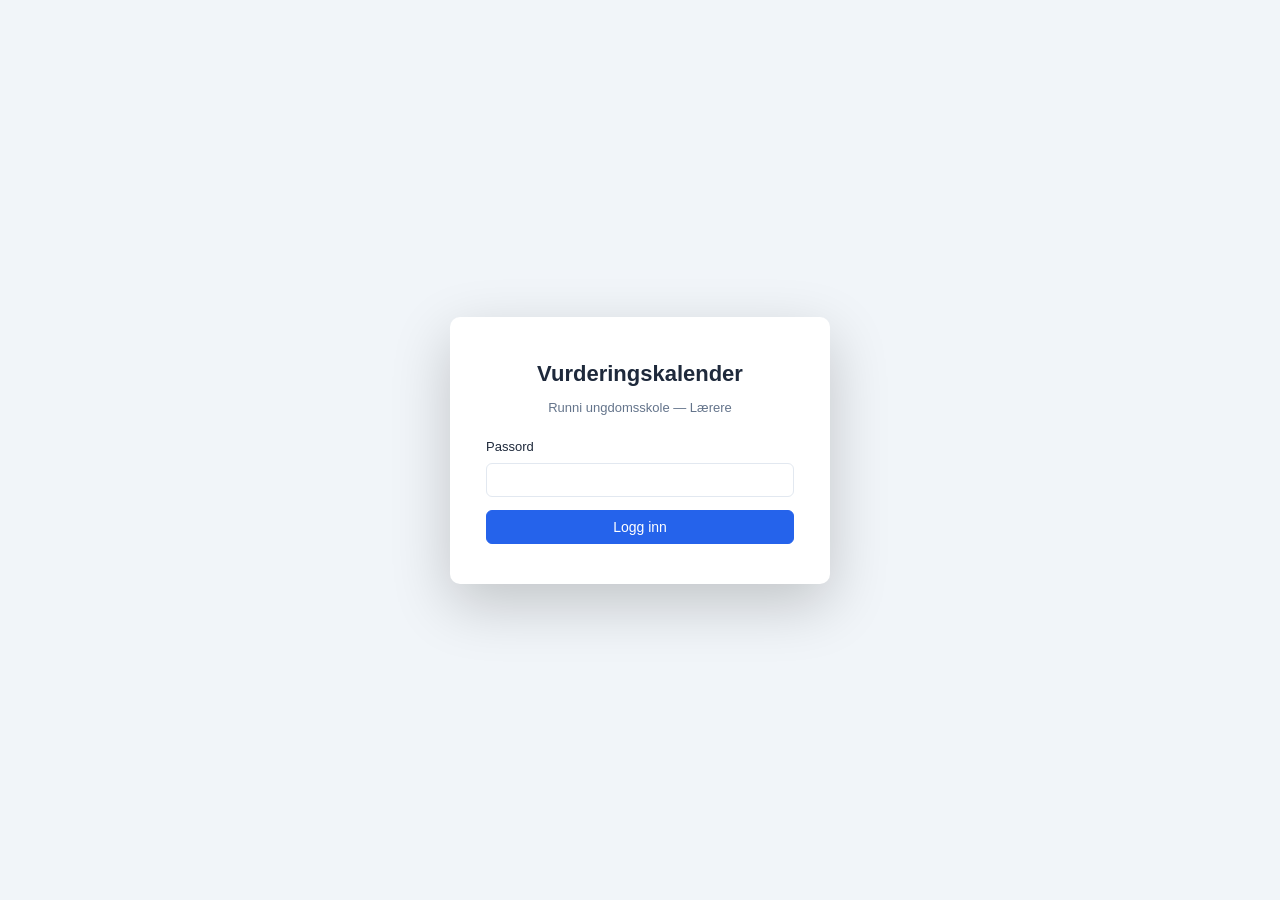
==== teacher.html @ e0d39b7b "Reworked v2" ====
<!DOCTYPE html>
<html lang="no">
<head>
  <meta charset="UTF-8">
  <meta name="viewport" content="width=device-width, initial-scale=1.0">
  <title>Vurderingskalender — Lærere</title>
  <link rel="stylesheet" href="teacher.css">
</head>
<body>

  <!-- Loading overlay -->
  <div id="overlay" class="overlay" role="status" aria-live="polite">
    <div class="overlay-inner">
      <div class="spinner"></div>
      <p class="overlay-text">Laster...</p>
    </div>
  </div>

  <!-- Modal backdrop -->
  <div id="modalOverlay" class="modal-overlay" aria-hidden="true"></div>

  <!-- Add / Edit modal -->
  <div id="modal" class="modal" role="dialog" aria-modal="true" aria-labelledby="modalTitle">
    <div class="modal-header">
      <h2 id="modalTitle" class="modal-title">Legg til vurdering</h2>
      <button id="modalClose" class="icon-btn" aria-label="Lukk">&times;</button>
    </div>

    <form id="modalForm" class="modal-body" novalidate>
      <div class="field">
        <label for="modalDate" class="field-label">Dato <span class="required">*</span></label>
        <input type="date" id="modalDate" class="input" required>
      </div>

      <div class="field">
        <span class="field-label">Klasse(r) <span class="required">*</span></span>
        <div id="classToggles" class="class-grid"></div>
      </div>

      <div class="field">
        <label for="modalSubject" class="field-label">Fag <span class="required">*</span></label>
        <input type="text" id="modalSubject" class="input" placeholder="f.eks. Matematikk" required>
      </div>

      <div class="field">
        <label for="modalDescription" class="field-label">Beskrivelse</label>
        <textarea id="modalDescription" class="input input-textarea" placeholder="f.eks. Kapittelprøve kap. 4-6" rows="3"></textarea>
      </div>

      <div class="field">
        <label for="modalTeacher" class="field-label">Lærer</label>
        <input type="text" id="modalTeacher" class="input" placeholder="Ditt navn">
      </div>

      <!-- Conflict panel -->
      <div id="conflictPanel" class="conflict-panel" hidden>
        <p class="conflict-heading">Vurderinger i nærheten (±3 dager)</p>
        <div id="conflictList" class="conflict-list"></div>
      </div>

      <p id="modalError" class="form-error" aria-live="polite"></p>

      <div class="modal-actions">
        <button type="button" id="modalCancel" class="btn btn-ghost">Avbryt</button>
        <button type="submit" id="saveBtn" class="btn btn-primary">Lagre</button>
      </div>
    </form>
  </div>

  <!-- ── Login view ── -->
  <div id="loginView" class="login-page">
    <div class="login-card">
      <h1 class="login-title">Vurderingskalender</h1>
      <p class="login-subtitle">Runni ungdomsskole — Lærere</p>
      <form id="loginForm" novalidate>
        <div class="field">
          <label for="passwordInput" class="field-label">Passord</label>
          <input type="password" id="passwordInput" class="input" autocomplete="current-password" required>
        </div>
        <p id="loginError" class="form-error" aria-live="polite"></p>
        <button type="submit" id="loginBtn" class="btn btn-primary btn-full">Logg inn</button>
      </form>
    </div>
  </div>

  <!-- ── Dashboard ── -->
  <div id="dashboard" class="page" hidden>
    <header class="site-header">
      <div class="header-left">
        <h1 class="site-title">Vurderingskalender</h1>
        <p class="site-subtitle">Lærere — Runni ungdomsskole</p>
      </div>
      <div class="header-right">
        <button id="refreshBtn" class="btn btn-ghost" title="Hent ferske data fra server">&#8635; Oppdater</button>
        <button id="logoutBtn" class="btn btn-ghost">Logg ut</button>
      </div>
    </header>

    <main class="main">
      <div class="toolbar">
        <button id="addBtn" class="btn btn-primary">+ Legg til vurdering</button>
        <label class="toggle-label">
          <input type="checkbox" id="showPastToggle">
          Vis tidligere vurderinger
        </label>
      </div>

      <div class="table-wrap">
        <table id="dataTable" class="data-table">
          <thead>
            <tr>
              <th>Dato</th>
              <th>Klasse(r)</th>
              <th>Fag</th>
              <th>Beskrivelse</th>
              <th>Lærer</th>
              <th class="action-th"></th>
            </tr>
          </thead>
          <tbody></tbody>
        </table>
      </div>
    </main>

    <footer class="site-footer">
      <p id="lastUpdated" class="last-updated"></p>
    </footer>
  </div>

  <script src="teacher.js"></script>
</body>
</html>
---- teacher.css ----
/* ── Design tokens ─────────────────────────────────────────── */
:root {
  --bg:           #f1f5f9;
  --surface:      #ffffff;
  --primary:      #2563eb;
  --primary-light:#dbeafe;
  --primary-dark: #1d4ed8;
  --text:         #1e293b;
  --text-muted:   #64748b;
  --border:       #e2e8f0;
  --danger:       #dc2626;
  --danger-light: #fee2e2;
  --radius-card:  10px;
  --radius-btn:   6px;
  --shadow-card:  0 1px 3px rgba(0,0,0,.07), 0 1px 2px rgba(0,0,0,.05);
  --shadow-modal: 0 20px 60px rgba(0,0,0,.2);
  --font:         -apple-system, BlinkMacSystemFont, 'Segoe UI', Roboto, sans-serif;
  --transition:   0.22s ease;
}

/* ── Reset / base ──────────────────────────────────────────── */
*, *::before, *::after { box-sizing: border-box; margin: 0; padding: 0; }

body {
  font-family: var(--font);
  font-size: 15px; line-height: 1.5;
  color: var(--text); background: var(--bg);
  min-height: 100vh;
}

/* ── Loading overlay ───────────────────────────────────────── */
.overlay {
  position: fixed; inset: 0; z-index: 300;
  background: rgba(15,23,42,.65);
  display: flex; align-items: center; justify-content: center;
  opacity: 0; pointer-events: none;
  transition: opacity var(--transition);
}
.overlay.active { opacity: 1; pointer-events: all; }

.overlay-inner {
  display: flex; flex-direction: column;
  align-items: center; gap: 16px;
  color: #fff; text-align: center; padding: 24px;
}

.spinner {
  width: 40px; height: 40px;
  border: 4px solid rgba(255,255,255,.25);
  border-top-color: #fff;
  border-radius: 50%;
  animation: spin .75s linear infinite;
}
@keyframes spin { to { transform: rotate(360deg); } }

.overlay-text { font-size: 15px; font-weight: 500; }
.overlay-retry { margin-top: 8px; }

/* ── Buttons ───────────────────────────────────────────────── */
.btn {
  display: inline-flex; align-items: center; gap: 6px;
  padding: 8px 16px;
  font-family: var(--font); font-size: 14px; font-weight: 500;
  border: 1px solid transparent; border-radius: var(--radius-btn);
  cursor: pointer; white-space: nowrap;
  transition: background var(--transition), border-color var(--transition);
}
.btn:disabled { opacity: .55; cursor: not-allowed; }

.btn-primary {
  background: var(--primary); color: #fff; border-color: var(--primary);
}
.btn-primary:not(:disabled):hover {
  background: var(--primary-dark); border-color: var(--primary-dark);
}

.btn-ghost {
  background: var(--surface); color: var(--text-muted); border-color: var(--border);
}
.btn-ghost:not(:disabled):hover { background: var(--bg); color: var(--text); }

.btn-full { width: 100%; justify-content: center; }

/* Icon buttons (edit / delete in table) */
.icon-btn {
  display: inline-flex; align-items: center; justify-content: center;
  width: 30px; height: 30px;
  background: none; border: 1px solid var(--border);
  border-radius: 4px; cursor: pointer; font-size: 14px;
  color: var(--text-muted);
  transition: background var(--transition), color var(--transition);
}
.icon-btn:hover { background: var(--bg); color: var(--text); }
.icon-btn-danger:hover { background: var(--danger-light); color: var(--danger); border-color: var(--danger); }

/* ── Inputs ────────────────────────────────────────────────── */
.input {
  width: 100%;
  padding: 8px 12px;
  font-family: var(--font); font-size: 14px;
  border: 1px solid var(--border); border-radius: var(--radius-btn);
  background: var(--surface); color: var(--text);
  outline: none;
  transition: border-color var(--transition), box-shadow var(--transition);
}
.input:focus {
  border-color: var(--primary);
  box-shadow: 0 0 0 3px var(--primary-light);
}
.input-textarea { resize: vertical; min-height: 72px; }

/* ── Form fields ───────────────────────────────────────────── */
.field { display: flex; flex-direction: column; gap: 6px; }
.field-label { font-size: 13px; font-weight: 500; color: var(--text); }
.required { color: var(--danger); }
.form-error { font-size: 13px; color: var(--danger); min-height: 1em; }

/* ── Page layout ───────────────────────────────────────────── */
.page {
  max-width: 1100px; margin: 0 auto;
  padding: 0 16px 48px;
}

/* ── Site header ───────────────────────────────────────────── */
.site-header {
  display: flex; align-items: center; justify-content: space-between;
  flex-wrap: wrap; gap: 12px;
  padding: 24px 0 20px;
  border-bottom: 1px solid var(--border);
  margin-bottom: 24px;
}
.header-right { display: flex; gap: 8px; }
.site-title { font-size: 20px; font-weight: 700; color: var(--text); }
.site-subtitle { font-size: 13px; color: var(--text-muted); margin-top: 1px; }

/* ── Toolbar ───────────────────────────────────────────────── */
.toolbar {
  display: flex; align-items: center; gap: 16px;
  flex-wrap: wrap; margin-bottom: 16px;
}
.toggle-label {
  display: flex; align-items: center; gap: 8px;
  font-size: 13px; color: var(--text-muted); cursor: pointer;
}
.toggle-label input[type="checkbox"] { cursor: pointer; width: 15px; height: 15px; }

/* ── Table ─────────────────────────────────────────────────── */
.table-wrap {
  background: var(--surface);
  border-radius: var(--radius-card);
  box-shadow: var(--shadow-card);
  overflow: hidden;
  overflow-x: auto;
}

.data-table {
  width: 100%; border-collapse: collapse; min-width: 560px;
}

.data-table th {
  font-size: 12px; font-weight: 600; text-transform: uppercase;
  letter-spacing: .05em; color: var(--text-muted);
  padding: 12px 16px; text-align: left;
  background: var(--bg); border-bottom: 1px solid var(--border);
}
.action-th { width: 72px; }

.data-table td {
  padding: 12px 16px; font-size: 14px;
  border-bottom: 1px solid var(--border);
  vertical-align: middle;
}
.data-table tbody tr:last-child td { border-bottom: none; }
.data-table tbody tr:hover td { background: #f8fafc; }

.past-row td { color: var(--text-muted); }

.desc-cell {
  max-width: 260px;
  white-space: nowrap; overflow: hidden; text-overflow: ellipsis;
}

.action-cell {
  display: flex; gap: 6px; align-items: center;
}

.empty-cell {
  text-align: center; color: var(--text-muted);
  padding: 32px 16px !important; font-size: 14px;
}

/* ── Footer ────────────────────────────────────────────────── */
.site-footer { margin-top: 24px; }
.last-updated {
  text-align: right; font-size: 12px;
  color: var(--text-muted); font-style: italic;
}

/* ── Login page ────────────────────────────────────────────── */
.login-page {
  min-height: 100vh;
  display: flex; align-items: center; justify-content: center;
  padding: 24px;
  background: var(--bg);
}

.login-card {
  background: var(--surface);
  border-radius: var(--radius-card);
  box-shadow: var(--shadow-modal);
  padding: 40px 36px;
  width: 100%; max-width: 380px;
  display: flex; flex-direction: column; gap: 20px;
}

.login-title {
  font-size: 22px; font-weight: 700;
  color: var(--text); text-align: center;
}
.login-subtitle {
  font-size: 13px; color: var(--text-muted);
  text-align: center; margin-top: -12px;
}

/* ── Modal overlay + modal ─────────────────────────────────── */
.modal-overlay {
  position: fixed; inset: 0; z-index: 200;
  background: rgba(15,23,42,.45);
  opacity: 0; pointer-events: none;
  transition: opacity var(--transition);
}
.modal-overlay.open { opacity: 1; pointer-events: all; }

.modal {
  position: fixed; z-index: 201;
  top: 50%; left: 50%;
  transform: translate(-50%, -48%) scale(0.97);
  width: 96%; max-width: 520px;
  max-height: 92vh; overflow-y: auto;
  background: var(--surface);
  border-radius: var(--radius-card);
  box-shadow: var(--shadow-modal);
  opacity: 0; pointer-events: none;
  transition: opacity var(--transition), transform var(--transition);
}
.modal.open {
  opacity: 1; pointer-events: all;
  transform: translate(-50%, -50%) scale(1);
}

.modal-header {
  display: flex; align-items: center; justify-content: space-between;
  padding: 20px 24px 16px;
  border-bottom: 1px solid var(--border);
  position: sticky; top: 0; background: var(--surface); z-index: 1;
}
.modal-title { font-size: 17px; font-weight: 600; }

.modal-body {
  padding: 20px 24px;
  display: flex; flex-direction: column; gap: 16px;
}

.modal-actions {
  display: flex; justify-content: flex-end; gap: 8px;
  padding-top: 8px;
}

/* ── Class toggles ─────────────────────────────────────────── */
.class-grid {
  display: flex; flex-wrap: wrap; gap: 6px;
}

.class-toggle {
  padding: 5px 10px;
  font-family: var(--font); font-size: 13px; font-weight: 500;
  border: 1px solid var(--border); border-radius: 20px;
  background: var(--surface); color: var(--text-muted);
  cursor: pointer;
  transition: background var(--transition), color var(--transition), border-color var(--transition);
}
.class-toggle:hover { border-color: var(--primary); color: var(--primary); }
.class-toggle.active {
  background: var(--primary-light); color: var(--primary);
  border-color: var(--primary); font-weight: 600;
}

/* ── Conflict panel ────────────────────────────────────────── */
.conflict-panel {
  background: #fff8ed;
  border: 1px solid #fed7aa;
  border-radius: 8px;
  padding: 12px 14px;
}
.conflict-heading {
  font-size: 12px; font-weight: 600;
  text-transform: uppercase; letter-spacing: .05em;
  color: #92400e; margin-bottom: 8px;
}
.conflict-list { display: flex; flex-direction: column; gap: 6px; }

.conflict-item {
  display: flex; gap: 10px; align-items: baseline;
  font-size: 13px;
}
.conflict-date    { font-weight: 600; color: var(--text); white-space: nowrap; }
.conflict-classes { font-size: 12px; color: var(--primary); font-weight: 500; white-space: nowrap; }
.conflict-subject { color: var(--text); }

.conflict-loading { font-size: 13px; color: var(--text-muted); font-style: italic; }
.no-conflicts     { font-size: 13px; color: #166534; }

/* ── Responsive ────────────────────────────────────────────── */
@media (max-width: 600px) {
  .site-header { flex-direction: column; align-items: flex-start; }
  .header-right { width: 100%; justify-content: flex-end; }

  .login-card { padding: 28px 20px; }

  .modal-header { padding: 16px 16px 12px; }
  .modal-body   { padding: 16px; gap: 14px; }

  /* Responsive table: stack rows on very small screens */
  .data-table, .data-table thead, .data-table tbody,
  .data-table th, .data-table td, .data-table tr {
    display: block;
  }
  .data-table thead { display: none; }
  .data-table td {
    padding: 6px 12px;
    display: flex; gap: 8px;
  }
  .data-table td::before {
    content: attr(data-label);
    font-weight: 600; font-size: 12px;
    color: var(--text-muted); min-width: 90px;
  }
  .data-table td.action-cell {
    justify-content: flex-end; padding: 8px 12px 12px;
  }
  .data-table td.action-cell::before { display: none; }
  .data-table tbody tr {
    border-bottom: 2px solid var(--border); padding: 4px 0;
  }
}
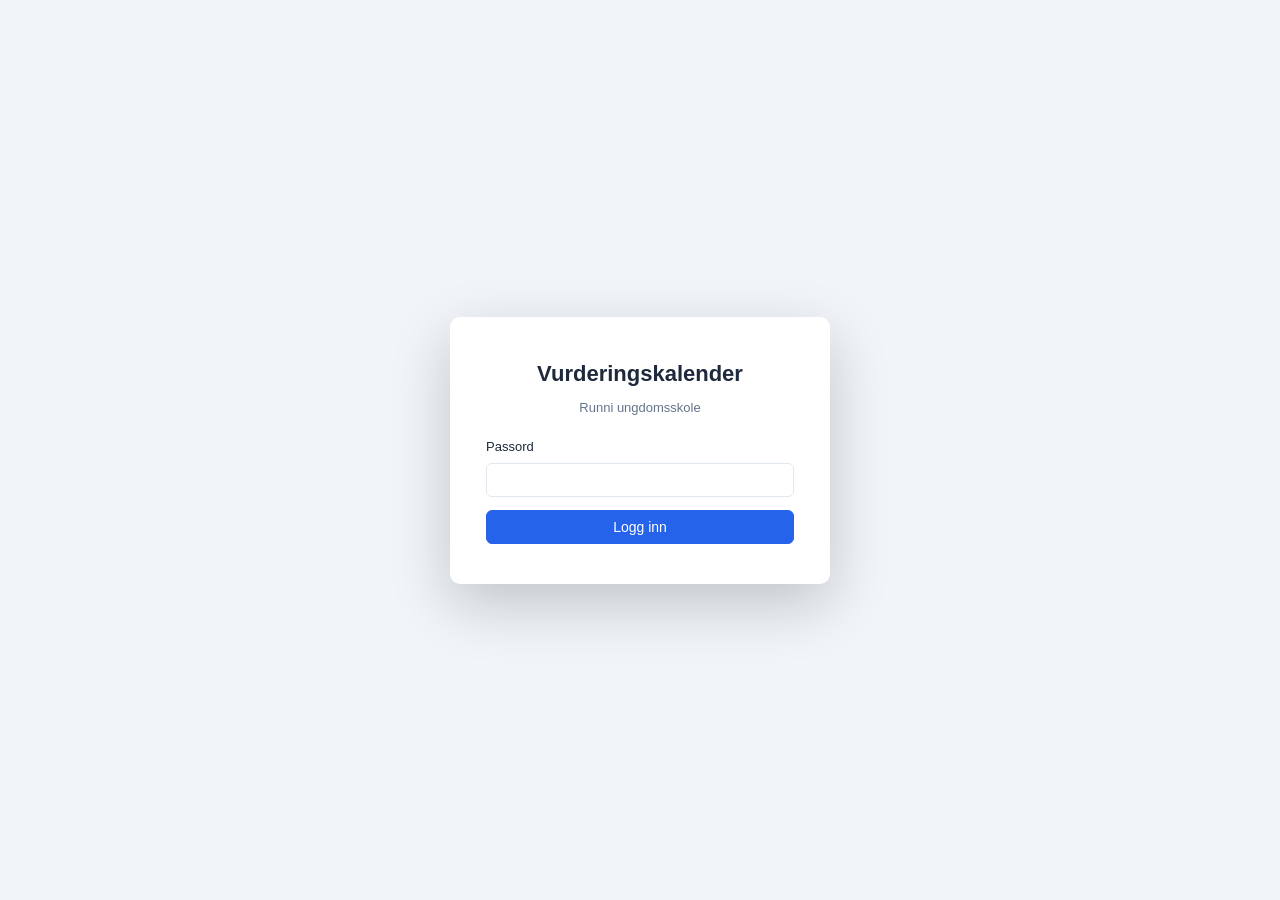
==== commit 4779acd4: "Vurderingskalender_v2 complete" ====
--- a/teacher.html
+++ b/teacher.html
@@ -3,7 +3,7 @@
 <head>
   <meta charset="UTF-8">
   <meta name="viewport" content="width=device-width, initial-scale=1.0">
-  <title>Vurderingskalender — Lærere</title>
+  <title>Runni ungdomsskole: Vurderingskalender</title>
   <link rel="stylesheet" href="teacher.css">
 </head>
 <body>
@@ -16,7 +16,7 @@
     </div>
   </div>
 
-  <!-- Modal backdrop -->
+  <!-- Edit modal backdrop -->
   <div id="modalOverlay" class="modal-overlay" aria-hidden="true"></div>
 
   <!-- Add / Edit modal -->
@@ -25,41 +25,32 @@
       <h2 id="modalTitle" class="modal-title">Legg til vurdering</h2>
       <button id="modalClose" class="icon-btn" aria-label="Lukk">&times;</button>
     </div>
-
     <form id="modalForm" class="modal-body" novalidate>
       <div class="field">
         <label for="modalDate" class="field-label">Dato <span class="required">*</span></label>
         <input type="date" id="modalDate" class="input" required>
       </div>
-
       <div class="field">
         <span class="field-label">Klasse(r) <span class="required">*</span></span>
         <div id="classToggles" class="class-grid"></div>
       </div>
-
       <div class="field">
         <label for="modalSubject" class="field-label">Fag <span class="required">*</span></label>
         <input type="text" id="modalSubject" class="input" placeholder="f.eks. Matematikk" required>
       </div>
-
       <div class="field">
-        <label for="modalDescription" class="field-label">Beskrivelse</label>
-        <textarea id="modalDescription" class="input input-textarea" placeholder="f.eks. Kapittelprøve kap. 4-6" rows="3"></textarea>
+        <label for="modalDescription" class="field-label">Beskrivelse <span class="required">*</span></label>
+        <textarea id="modalDescription" class="input input-textarea" placeholder="f.eks. Kapittelprøve kap. 4-6" rows="3" required></textarea>
       </div>
-
       <div class="field">
-        <label for="modalTeacher" class="field-label">Lærer</label>
-        <input type="text" id="modalTeacher" class="input" placeholder="Ditt navn">
+        <label for="modalTeacher" class="field-label">Lærer <span class="required">*</span></label>
+        <input type="text" id="modalTeacher" class="input" placeholder="Ditt navn" required>
       </div>
-
-      <!-- Conflict panel -->
       <div id="conflictPanel" class="conflict-panel" hidden>
-        <p class="conflict-heading">Vurderinger i nærheten (±3 dager)</p>
+        <p id="conflictHeading" class="conflict-heading">Vurderinger denne, forrige og neste uke</p>
         <div id="conflictList" class="conflict-list"></div>
       </div>
-
       <p id="modalError" class="form-error" aria-live="polite"></p>
-
       <div class="modal-actions">
         <button type="button" id="modalCancel" class="btn btn-ghost">Avbryt</button>
         <button type="submit" id="saveBtn" class="btn btn-primary">Lagre</button>
@@ -67,11 +58,30 @@
     </form>
   </div>
 
+  <!-- Confirm / Alert dialog -->
+  <div id="confirmOverlay" class="confirm-overlay"></div>
+  <div id="confirmDialog" class="confirm-dialog" role="alertdialog" aria-modal="true" aria-labelledby="confirmMessage">
+    <p id="confirmMessage" class="confirm-message"></p>
+    <div class="confirm-actions">
+      <button id="confirmCancel" class="btn btn-ghost">Avbryt</button>
+      <button id="confirmOk" class="btn btn-primary">Bekreft</button>
+    </div>
+  </div>
+
+  <!-- Teacher day panel (calendar view) -->
+  <div id="teacherPanelOverlay" class="panel-overlay" aria-hidden="true"></div>
+  <aside id="teacherPanel" class="detail-panel" aria-label="Dagdetaljer">
+    <button id="teacherPanelClose" class="panel-close" aria-label="Lukk">&times;</button>
+    <h2 id="teacherPanelTitle" class="panel-title"></h2>
+    <button id="teacherPanelAdd" class="btn btn-primary panel-add-btn">+ Legg til for denne datoen</button>
+    <div id="teacherPanelBody" class="panel-body"></div>
+  </aside>
+
   <!-- ── Login view ── -->
   <div id="loginView" class="login-page">
     <div class="login-card">
       <h1 class="login-title">Vurderingskalender</h1>
-      <p class="login-subtitle">Runni ungdomsskole — Lærere</p>
+      <p class="login-subtitle">Runni ungdomsskole</p>
       <form id="loginForm" novalidate>
         <div class="field">
           <label for="passwordInput" class="field-label">Passord</label>
@@ -80,6 +90,7 @@
         <p id="loginError" class="form-error" aria-live="polite"></p>
         <button type="submit" id="loginBtn" class="btn btn-primary btn-full">Logg inn</button>
       </form>
+      <img id="wrongPasswordImg" src="sel-glenn-browning.jpg" alt="" class="wrong-password-img" hidden>
     </div>
   </div>
 
@@ -88,7 +99,7 @@
     <header class="site-header">
       <div class="header-left">
         <h1 class="site-title">Vurderingskalender</h1>
-        <p class="site-subtitle">Lærere — Runni ungdomsskole</p>
+        <p class="site-subtitle">Runni ungdomsskole</p>
       </div>
       <div class="header-right">
         <button id="refreshBtn" class="btn btn-ghost" title="Hent ferske data fra server">&#8635; Oppdater</button>
@@ -99,26 +110,72 @@
     <main class="main">
       <div class="toolbar">
         <button id="addBtn" class="btn btn-primary">+ Legg til vurdering</button>
+        <div class="view-toggle-group" role="group" aria-label="Visningsvalg">
+          <button id="viewTable" class="view-toggle-btn active">Tabell</button>
+          <button id="viewCalendar" class="view-toggle-btn">Kalender</button>
+        </div>
         <label class="toggle-label">
           <input type="checkbox" id="showPastToggle">
-          Vis tidligere vurderinger
+          Vis tidligere
         </label>
       </div>
 
-      <div class="table-wrap">
-        <table id="dataTable" class="data-table">
-          <thead>
-            <tr>
-              <th>Dato</th>
-              <th>Klasse(r)</th>
-              <th>Fag</th>
-              <th>Beskrivelse</th>
-              <th>Lærer</th>
-              <th class="action-th"></th>
-            </tr>
-          </thead>
-          <tbody></tbody>
-        </table>
+      <div class="filter-bar">
+        <div class="filter-section">
+          <span class="filter-section-label">Dato</span>
+          <label class="date-label">Fra <input type="date" id="filterStart" class="input input-date"></label>
+          <label class="date-label">Til <input type="date" id="filterEnd" class="input input-date"></label>
+        </div>
+        <div class="filter-section filter-section-classes">
+          <span class="filter-section-label">Klasse</span>
+          <div id="filterClassBtns" class="filter-class-btns"></div>
+        </div>
+      </div>
+
+      <!-- Table view -->
+      <div id="tableView">
+        <div class="table-wrap">
+          <table id="dataTable" class="data-table">
+            <colgroup>
+              <col style="width:100px">  <!-- Dato -->
+              <col style="width:150px">  <!-- Klasse(r) -->
+              <col style="width:150px">  <!-- Fag -->
+              <col>                      <!-- Beskrivelse takes remaining space -->
+              <col style="width:130px">  <!-- Lærer -->
+              <col style="width:140px">  <!-- Actions -->
+            </colgroup>
+            <thead>
+              <tr>
+                <th>Dato</th>
+                <th>Klasse(r)</th>
+                <th>Fag</th>
+                <th>Beskrivelse</th>
+                <th>Lærer</th>
+                <th class="action-th"></th>
+              </tr>
+              <tr class="col-filters-row">
+                <th><input type="text" id="cfDate"    class="col-filter" placeholder="Søk dato…"    autocomplete="off"></th>
+                <th><input type="text" id="cfClass"   class="col-filter" placeholder="Søk klasse…"  autocomplete="off"></th>
+                <th><input type="text" id="cfSubject" class="col-filter" placeholder="Søk fag…"     autocomplete="off"></th>
+                <th><input type="text" id="cfDesc"    class="col-filter" placeholder="Søk…"         autocomplete="off"></th>
+                <th><input type="text" id="cfTeacher" class="col-filter" placeholder="Søk lærer…"   autocomplete="off"></th>
+                <th>
+                  <select id="cfLegacy" class="col-filter">
+                    <option value="all">Alle</option>
+                    <option value="new">Nye</option>
+                    <option value="legacy">Eldre</option>
+                  </select>
+                </th>
+              </tr>
+            </thead>
+            <tbody></tbody>
+          </table>
+        </div>
+      </div>
+
+      <!-- Calendar view -->
+      <div id="calendarView" hidden>
+        <div id="teacherCalendar" class="calendar"></div>
       </div>
     </main>
 
--- a/teacher.css
+++ b/teacher.css
@@ -20,12 +20,14 @@
 
 /* ── Reset / base ──────────────────────────────────────────── */
 *, *::before, *::after { box-sizing: border-box; margin: 0; padding: 0; }
+[hidden] { display: none !important; }
+html, body { height: 100%; }
 
 body {
   font-family: var(--font);
   font-size: 15px; line-height: 1.5;
   color: var(--text); background: var(--bg);
-  min-height: 100vh;
+  overflow: hidden; /* page never scrolls; only the table tbody does */
 }
 
 /* ── Loading overlay ───────────────────────────────────────── */
@@ -117,17 +119,28 @@
 
 /* ── Page layout ───────────────────────────────────────────── */
 .page {
-  max-width: 1100px; margin: 0 auto;
-  padding: 0 16px 48px;
+  max-width: 1500px; margin: 0 auto;
+  padding: 0 24px;
+  height: 100vh;
+  display: flex; flex-direction: column;
+  overflow: hidden;
+}
+
+.main {
+  flex: 1; min-height: 0;
+  display: flex; flex-direction: column;
+  gap: 12px;
+  padding-bottom: 12px;
 }
 
 /* ── Site header ───────────────────────────────────────────── */
 .site-header {
   display: flex; align-items: center; justify-content: space-between;
   flex-wrap: wrap; gap: 12px;
-  padding: 24px 0 20px;
+  padding: 20px 0 16px;
   border-bottom: 1px solid var(--border);
-  margin-bottom: 24px;
+  margin-bottom: 0;
+  flex-shrink: 0;
 }
 .header-right { display: flex; gap: 8px; }
 .site-title { font-size: 20px; font-weight: 700; color: var(--text); }
@@ -136,7 +149,7 @@
 /* ── Toolbar ───────────────────────────────────────────────── */
 .toolbar {
   display: flex; align-items: center; gap: 16px;
-  flex-wrap: wrap; margin-bottom: 16px;
+  flex-wrap: wrap; flex-shrink: 0;
 }
 .toggle-label {
   display: flex; align-items: center; gap: 8px;
@@ -145,16 +158,26 @@
 .toggle-label input[type="checkbox"] { cursor: pointer; width: 15px; height: 15px; }
 
 /* ── Table ─────────────────────────────────────────────────── */
+#tableView {
+  flex: 1; min-height: 0;
+  display: flex; flex-direction: column;
+}
+#calendarView {
+  flex: 1; min-height: 0;
+  overflow-y: auto;
+}
 .table-wrap {
+  flex: 1; min-height: 0;
   background: var(--surface);
   border-radius: var(--radius-card);
   box-shadow: var(--shadow-card);
-  overflow: hidden;
-  overflow-x: auto;
+  overflow: auto;
+  scrollbar-gutter: stable; /* always reserves scrollbar space, no layout shift */
 }
 
 .data-table {
   width: 100%; border-collapse: collapse; min-width: 560px;
+  table-layout: fixed;
 }
 
 .data-table th {
@@ -189,8 +212,57 @@
   padding: 32px 16px !important; font-size: 14px;
 }
 
+/* ── Sticky thead ──────────────────────────────────────────── */
+.data-table thead tr:first-child th {
+  position: sticky; top: 0; z-index: 5;
+}
+.col-filters-row th {
+  position: sticky; top: 41px; z-index: 4;
+}
+
+/* ── Column filter row ─────────────────────────────────────── */
+.col-filters-row th { padding: 5px 4px; background: var(--bg); border-bottom: 2px solid var(--border); }
+.col-filter {
+  width: 100%; padding: 4px 6px;
+  font-family: var(--font); font-size: 12px;
+  border: 1px solid var(--border); border-radius: 4px;
+  background: var(--surface); color: var(--text); outline: none;
+  transition: border-color var(--transition);
+}
+.col-filter:focus { border-color: var(--primary); }
+select.col-filter { cursor: pointer; }
+
+/* ── Expandable rows ───────────────────────────────────────── */
+.data-row { cursor: pointer; }
+.data-row.row-expanded td { background: var(--primary-light); }
+.expand-row { cursor: default; }
+.expand-cell {
+  padding: 14px 20px !important;
+  background: #f8fafc;
+  border-bottom: 2px solid var(--primary-light);
+}
+.expand-desc { font-size: 13px; color: var(--text); line-height: 1.65; }
+.expand-empty { color: var(--text-muted); font-style: italic; }
+.expand-legacy-note {
+  font-size: 12px; color: var(--text-muted); font-style: italic;
+  margin-top: 10px; padding-top: 10px; border-top: 1px solid var(--border);
+}
+
+.legacy-row td { color: var(--text-muted); }
+
+.legacy-badge {
+  display: inline-block;
+  padding: 2px 8px;
+  font-size: 11px; font-weight: 600;
+  border-radius: 20px;
+  background: var(--bg);
+  color: var(--text-muted);
+  border: 1px solid var(--border);
+  white-space: nowrap;
+}
+
 /* ── Footer ────────────────────────────────────────────────── */
-.site-footer { margin-top: 24px; }
+.site-footer { flex-shrink: 0; padding: 6px 0; }
 .last-updated {
   text-align: right; font-size: 12px;
   color: var(--text-muted); font-style: italic;
@@ -220,6 +292,11 @@
 .login-subtitle {
   font-size: 13px; color: var(--text-muted);
   text-align: center; margin-top: -12px;
+}
+.wrong-password-img {
+  width: 100%; margin-top: 16px;
+  border-radius: var(--radius-card);
+  display: block;
 }
 
 /* ── Modal overlay + modal ─────────────────────────────────── */
@@ -309,6 +386,23 @@
 
 .conflict-loading { font-size: 13px; color: var(--text-muted); font-style: italic; }
 .no-conflicts     { font-size: 13px; color: #166534; }
+
+.conflict-week { display: flex; flex-direction: column; gap: 5px; }
+.conflict-week + .conflict-week { margin-top: 10px; }
+
+.conflict-week-label {
+  font-size: 10px; font-weight: 700; text-transform: uppercase;
+  letter-spacing: 0.07em; color: #92400e;
+}
+
+.conflict-week-current {
+  background: #fff;
+  border-left: 3px solid #f59e0b;
+  border-radius: 0 4px 4px 0;
+  padding: 6px 8px;
+  margin-left: -8px;
+}
+.conflict-week-current .conflict-week-label { color: #b45309; }
 
 /* ── Responsive ────────────────────────────────────────────── */
 @media (max-width: 600px) {
@@ -343,3 +437,192 @@
     border-bottom: 2px solid var(--border); padding: 4px 0;
   }
 }
+
+/* ── Confirm / Alert dialog ────────────────────────────────── */
+.confirm-overlay {
+  position: fixed; inset: 0; z-index: 400;
+  background: rgba(15,23,42,.5);
+  opacity: 0; pointer-events: none;
+  transition: opacity var(--transition);
+}
+.confirm-overlay.open { opacity: 1; pointer-events: all; }
+
+.confirm-dialog {
+  position: fixed; z-index: 401;
+  top: 50%; left: 50%;
+  transform: translate(-50%, -48%) scale(0.97);
+  width: 90%; max-width: 380px;
+  background: var(--surface);
+  border-radius: var(--radius-card);
+  box-shadow: var(--shadow-modal);
+  padding: 24px;
+  opacity: 0; pointer-events: none;
+  transition: opacity var(--transition), transform var(--transition);
+}
+.confirm-dialog.open {
+  opacity: 1; pointer-events: all;
+  transform: translate(-50%, -50%) scale(1);
+}
+.confirm-message {
+  font-size: 14px; line-height: 1.6;
+  color: var(--text); margin-bottom: 20px;
+  white-space: pre-line;
+}
+.confirm-actions {
+  display: flex; justify-content: flex-end; gap: 8px;
+}
+
+/* ── View toggle ───────────────────────────────────────────── */
+.view-toggle-group {
+  display: flex; border: 1px solid var(--border); border-radius: var(--radius-btn); overflow: hidden;
+}
+.view-toggle-btn {
+  padding: 7px 16px;
+  font-family: var(--font); font-size: 13px; font-weight: 500;
+  background: var(--surface); color: var(--text-muted);
+  border: none; cursor: pointer;
+  transition: background var(--transition), color var(--transition);
+}
+.view-toggle-btn + .view-toggle-btn { border-left: 1px solid var(--border); }
+.view-toggle-btn.active { background: var(--primary); color: #fff; }
+.view-toggle-btn:not(.active):hover { background: var(--bg); color: var(--text); }
+
+/* ── Filter bar ────────────────────────────────────────────── */
+.filter-bar {
+  display: flex; align-items: flex-start; flex-wrap: wrap; gap: 12px 28px;
+  padding: 14px 16px;
+  background: var(--bg); border-radius: var(--radius-btn);
+  flex-shrink: 0;
+}
+.filter-section {
+  display: flex; align-items: center; flex-wrap: wrap; gap: 8px;
+}
+.filter-section-classes { align-items: flex-start; }
+.filter-section-label {
+  font-size: 11px; font-weight: 700; color: var(--text-muted);
+  text-transform: uppercase; letter-spacing: 0.06em;
+  white-space: nowrap; padding-top: 2px;
+}
+.filter-class-btns { display: flex; flex-wrap: wrap; gap: 5px; }
+.filter-class-btn {
+  padding: 4px 10px;
+  font-family: var(--font); font-size: 12px; font-weight: 500;
+  border: 1px solid var(--border); border-radius: 20px;
+  background: var(--surface); color: var(--text-muted);
+  cursor: pointer;
+  transition: background var(--transition), color var(--transition), border-color var(--transition);
+}
+.filter-class-btn:hover { border-color: var(--primary); color: var(--primary); }
+.filter-class-btn.active {
+  background: var(--primary-light); color: var(--primary);
+  border-color: var(--primary); font-weight: 600;
+}
+
+/* ── Teacher calendar ──────────────────────────────────────── */
+.calendar { display: flex; flex-direction: column; gap: 24px; }
+
+.month-card {
+  background: var(--surface);
+  border-radius: var(--radius-card);
+  box-shadow: var(--shadow-card);
+  overflow: hidden;
+}
+.month-title {
+  font-size: 15px; font-weight: 600;
+  padding: 14px 18px 12px;
+  border-bottom: 1px solid var(--border);
+  border-left: 4px solid var(--primary);
+}
+.cal-table { width: 100%; border-collapse: collapse; table-layout: fixed; }
+.cal-table th {
+  font-size: 11px; font-weight: 600; text-transform: uppercase;
+  letter-spacing: .05em; color: var(--text-muted);
+  padding: 8px 4px; text-align: center;
+  border-bottom: 1px solid var(--border);
+}
+.cal-table th:first-child, .week-num {
+  width: 36px; font-size: 11px; color: var(--text-muted);
+  background: var(--bg); border-right: 1px solid var(--border); text-align: center;
+}
+.day {
+  position: relative; padding: 6px 4px 8px;
+  text-align: center; vertical-align: top; height: 52px;
+  border-bottom: 1px solid var(--border);
+  cursor: pointer;
+  transition: background var(--transition);
+}
+.day:hover { background: var(--primary-light); }
+.day-num { display: block; font-size: 13px; font-weight: 500; line-height: 1; margin-bottom: 4px; }
+.other-month {
+  color: var(--text-muted); font-size: 12px; padding: 6px 4px;
+  text-align: center; border-bottom: 1px solid var(--border);
+}
+.week-num { padding: 6px 4px; border-bottom: 1px solid var(--border); vertical-align: middle; }
+.today { background: #fef9c3; }
+.today .day-num {
+  background: #eab308; color: #fff; border-radius: 50%;
+  width: 22px; height: 22px;
+  display: inline-flex; align-items: center; justify-content: center; font-size: 12px;
+}
+.has-assessments { background: var(--primary-light); }
+.has-assessments:hover { background: #bfdbfe; }
+.dots { display: flex; align-items: center; justify-content: center; gap: 3px; }
+.dot { width: 6px; height: 6px; border-radius: 50%; background: var(--primary); flex-shrink: 0; }
+
+/* ── Teacher day panel ─────────────────────────────────────── */
+.panel-overlay {
+  position: fixed; inset: 0; z-index: 100;
+  background: rgba(15,23,42,.35);
+  opacity: 0; pointer-events: none;
+  transition: opacity var(--transition);
+}
+.panel-overlay.open { opacity: 1; pointer-events: all; }
+
+.detail-panel {
+  position: fixed; top: 0; right: -420px; z-index: 101;
+  width: 380px; max-width: 100vw; height: 100%;
+  background: var(--surface); box-shadow: -4px 0 24px rgba(0,0,0,.12);
+  overflow-y: auto; transition: right var(--transition);
+  padding: 24px; display: flex; flex-direction: column; gap: 16px;
+}
+.detail-panel.open { right: 0; }
+.panel-close {
+  position: absolute; top: 16px; right: 16px;
+  background: none; border: none; cursor: pointer;
+  font-size: 22px; line-height: 1; color: var(--text-muted);
+  padding: 4px 8px; border-radius: 4px;
+}
+.panel-close:hover { background: var(--bg); color: var(--text); }
+.panel-title { font-size: 15px; font-weight: 600; padding-right: 40px; line-height: 1.4; }
+.panel-add-btn { width: 100%; justify-content: center; }
+.panel-body { display: flex; flex-direction: column; gap: 10px; }
+.panel-empty { font-size: 13px; color: var(--text-muted); font-style: italic; }
+
+.assessment-card {
+  border: 1px solid var(--border); border-radius: 8px; padding: 12px 14px;
+  border-left: 4px solid var(--primary); display: flex; flex-direction: column; gap: 8px;
+}
+.ac-info { display: flex; flex-direction: column; gap: 3px; }
+.ac-subject { font-weight: 600; font-size: 14px; }
+.ac-classes { font-size: 12px; color: var(--primary); font-weight: 500; }
+.ac-desc    { font-size: 13px; color: var(--text); }
+.ac-teacher { font-size: 12px; color: var(--text-muted); }
+
+.ac-panel-actions { display: flex; gap: 8px; }
+
+/* ── Small buttons ─────────────────────────────────────────── */
+.btn-sm { padding: 5px 12px; font-size: 12px; }
+.btn-ghost-danger {
+  background: none; color: var(--danger); border-color: var(--border);
+}
+.btn-ghost-danger:hover { background: var(--danger-light); border-color: var(--danger); }
+
+@media (max-width: 600px) {
+  .detail-panel {
+    top: auto; right: 0; bottom: -80vh; width: 100%; height: 80vh;
+    border-radius: 16px 16px 0 0; transition: bottom var(--transition);
+  }
+  .detail-panel.open { bottom: 0; }
+  .filter-bar { gap: 8px; }
+  .view-toggle-group { order: -1; }
+}
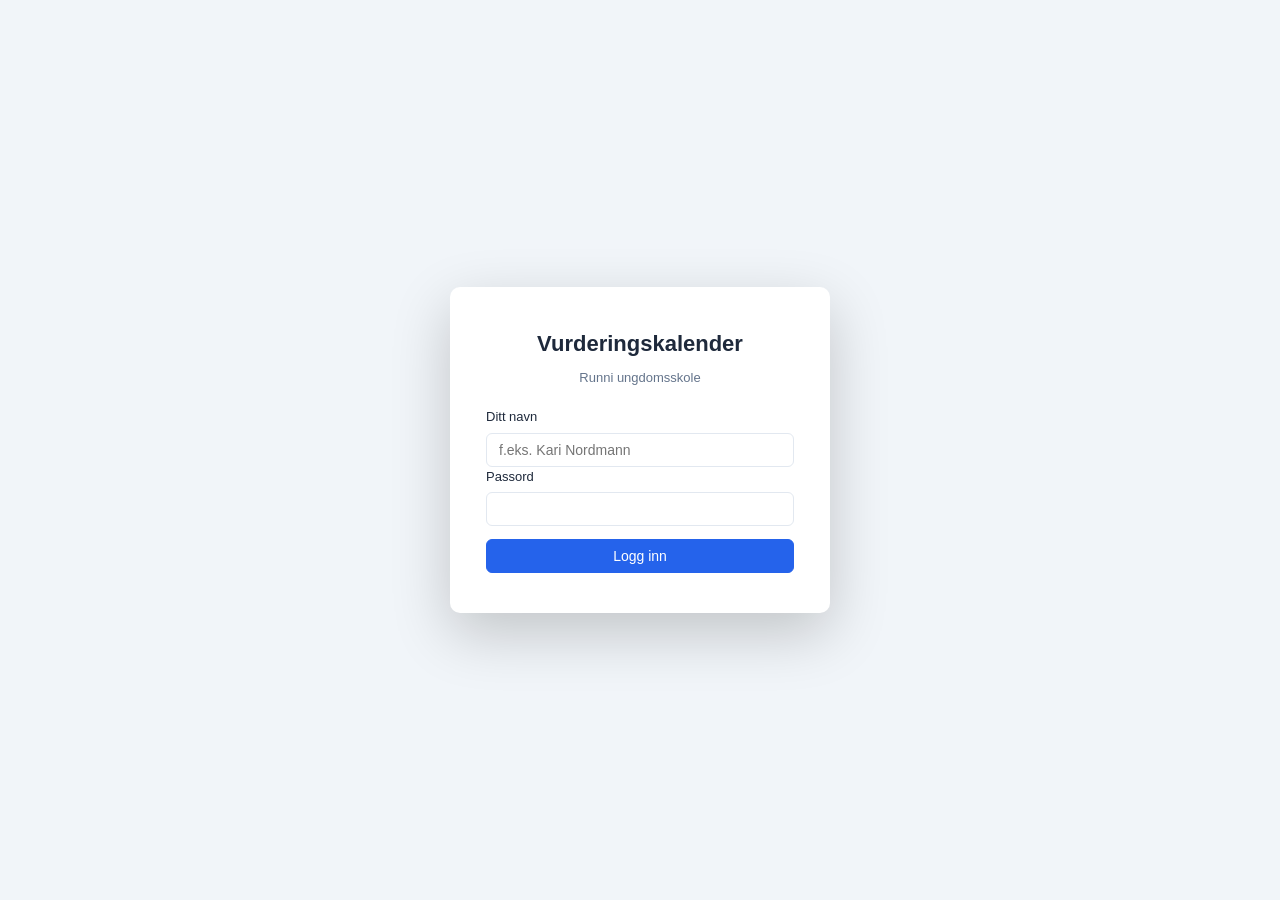
==== commit 23e7cec6: "QoL overhaul" ====
--- a/teacher.html
+++ b/teacher.html
@@ -5,10 +5,13 @@
   <meta name="viewport" content="width=device-width, initial-scale=1.0">
   <title>Runni ungdomsskole: Vurderingskalender</title>
   <link rel="stylesheet" href="teacher.css">
+  <link rel="manifest" href="manifest.json">
+  <link rel="icon" type="image/svg+xml" href="icon.svg">
+  <meta name="theme-color" content="#2563eb">
 </head>
 <body>
 
-  <!-- Loading overlay -->
+  <!-- Loading overlay — always in DOM -->
   <div id="overlay" class="overlay" role="status" aria-live="polite">
     <div class="overlay-inner">
       <div class="spinner"></div>
@@ -16,10 +19,8 @@
     </div>
   </div>
 
-  <!-- Edit modal backdrop -->
+  <!-- Edit modal — always in DOM (needed once logged in) -->
   <div id="modalOverlay" class="modal-overlay" aria-hidden="true"></div>
-
-  <!-- Add / Edit modal -->
   <div id="modal" class="modal" role="dialog" aria-modal="true" aria-labelledby="modalTitle">
     <div class="modal-header">
       <h2 id="modalTitle" class="modal-title">Legg til vurdering</h2>
@@ -47,7 +48,18 @@
         <input type="text" id="modalTeacher" class="input" placeholder="Ditt navn" required>
       </div>
       <div id="conflictPanel" class="conflict-panel" hidden>
-        <p id="conflictHeading" class="conflict-heading">Vurderinger denne, forrige og neste uke</p>
+        <div class="conflict-panel-header">
+          <p id="conflictHeading" class="conflict-heading">Vurderinger i nærheten</p>
+          <label class="conflict-range-label">
+            Sjekk:
+            <select id="conflictRange" class="col-filter conflict-range-select">
+              <option value="1">±1 uke</option>
+              <option value="2">±2 uker</option>
+              <option value="3">±3 uker</option>
+              <option value="4">±4 uker</option>
+            </select>
+          </label>
+        </div>
         <div id="conflictList" class="conflict-list"></div>
       </div>
       <p id="modalError" class="form-error" aria-live="polite"></p>
@@ -58,7 +70,7 @@
     </form>
   </div>
 
-  <!-- Confirm / Alert dialog -->
+  <!-- Confirm / Alert dialog — always in DOM -->
   <div id="confirmOverlay" class="confirm-overlay"></div>
   <div id="confirmDialog" class="confirm-dialog" role="alertdialog" aria-modal="true" aria-labelledby="confirmMessage">
     <p id="confirmMessage" class="confirm-message"></p>
@@ -68,22 +80,17 @@
     </div>
   </div>
 
-  <!-- Teacher day panel (calendar view) -->
-  <div id="teacherPanelOverlay" class="panel-overlay" aria-hidden="true"></div>
-  <aside id="teacherPanel" class="detail-panel" aria-label="Dagdetaljer">
-    <button id="teacherPanelClose" class="panel-close" aria-label="Lukk">&times;</button>
-    <h2 id="teacherPanelTitle" class="panel-title"></h2>
-    <button id="teacherPanelAdd" class="btn btn-primary panel-add-btn">+ Legg til for denne datoen</button>
-    <div id="teacherPanelBody" class="panel-body"></div>
-  </aside>
-
-  <!-- ── Login view ── -->
+  <!-- Login view — always in DOM -->
   <div id="loginView" class="login-page">
     <div class="login-card">
       <h1 class="login-title">Vurderingskalender</h1>
       <p class="login-subtitle">Runni ungdomsskole</p>
       <form id="loginForm" novalidate>
         <div class="field">
+          <label for="loginNameInput" class="field-label">Ditt navn</label>
+          <input type="text" id="loginNameInput" class="input" autocomplete="name" placeholder="f.eks. Kari Nordmann" required>
+        </div>
+        <div class="field">
           <label for="passwordInput" class="field-label">Passord</label>
           <input type="password" id="passwordInput" class="input" autocomplete="current-password" required>
         </div>
@@ -94,94 +101,128 @@
     </div>
   </div>
 
-  <!-- ── Dashboard ── -->
-  <div id="dashboard" class="page" hidden>
-    <header class="site-header">
-      <div class="header-left">
-        <h1 class="site-title">Vurderingskalender</h1>
-        <p class="site-subtitle">Runni ungdomsskole</p>
-      </div>
-      <div class="header-right">
-        <button id="refreshBtn" class="btn btn-ghost" title="Hent ferske data fra server">&#8635; Oppdater</button>
-        <button id="logoutBtn" class="btn btn-ghost">Logg ut</button>
-      </div>
-    </header>
-
-    <main class="main">
-      <div class="toolbar">
-        <button id="addBtn" class="btn btn-primary">+ Legg til vurdering</button>
-        <div class="view-toggle-group" role="group" aria-label="Visningsvalg">
-          <button id="viewTable" class="view-toggle-btn active">Tabell</button>
-          <button id="viewCalendar" class="view-toggle-btn">Kalender</button>
-        </div>
-        <label class="toggle-label">
-          <input type="checkbox" id="showPastToggle">
-          Vis tidligere
-        </label>
-      </div>
-
-      <div class="filter-bar">
-        <div class="filter-section">
-          <span class="filter-section-label">Dato</span>
-          <label class="date-label">Fra <input type="date" id="filterStart" class="input input-date"></label>
-          <label class="date-label">Til <input type="date" id="filterEnd" class="input input-date"></label>
-        </div>
-        <div class="filter-section filter-section-classes">
-          <span class="filter-section-label">Klasse</span>
-          <div id="filterClassBtns" class="filter-class-btns"></div>
-        </div>
-      </div>
-
-      <!-- Table view -->
-      <div id="tableView">
-        <div class="table-wrap">
-          <table id="dataTable" class="data-table">
-            <colgroup>
-              <col style="width:100px">  <!-- Dato -->
-              <col style="width:150px">  <!-- Klasse(r) -->
-              <col style="width:150px">  <!-- Fag -->
-              <col>                      <!-- Beskrivelse takes remaining space -->
-              <col style="width:130px">  <!-- Lærer -->
-              <col style="width:140px">  <!-- Actions -->
-            </colgroup>
-            <thead>
-              <tr>
-                <th>Dato</th>
-                <th>Klasse(r)</th>
-                <th>Fag</th>
-                <th>Beskrivelse</th>
-                <th>Lærer</th>
-                <th class="action-th"></th>
-              </tr>
-              <tr class="col-filters-row">
-                <th><input type="text" id="cfDate"    class="col-filter" placeholder="Søk dato…"    autocomplete="off"></th>
-                <th><input type="text" id="cfClass"   class="col-filter" placeholder="Søk klasse…"  autocomplete="off"></th>
-                <th><input type="text" id="cfSubject" class="col-filter" placeholder="Søk fag…"     autocomplete="off"></th>
-                <th><input type="text" id="cfDesc"    class="col-filter" placeholder="Søk…"         autocomplete="off"></th>
-                <th><input type="text" id="cfTeacher" class="col-filter" placeholder="Søk lærer…"   autocomplete="off"></th>
-                <th>
-                  <select id="cfLegacy" class="col-filter">
-                    <option value="all">Alle</option>
-                    <option value="new">Nye</option>
-                    <option value="legacy">Eldre</option>
-                  </select>
-                </th>
-              </tr>
-            </thead>
-            <tbody></tbody>
-          </table>
-        </div>
-      </div>
-
-      <!-- Calendar view -->
-      <div id="calendarView" hidden>
-        <div id="teacherCalendar" class="calendar"></div>
-      </div>
-    </main>
-
-    <footer class="site-footer">
-      <p id="lastUpdated" class="last-updated"></p>
-    </footer>
+  <!--
+    Dashboard template — contents are NOT rendered and NOT accessible in the DOM
+    until explicitly cloned in by teacher.js after successful login.
+    Logging out removes the cloned elements entirely.
+  -->
+  <template id="dashboardTemplate">
+
+    <!-- Teacher day panel (calendar view) -->
+    <div id="teacherPanelOverlay" class="panel-overlay" aria-hidden="true"></div>
+    <aside id="teacherPanel" class="detail-panel" aria-label="Dagdetaljer">
+      <button id="teacherPanelClose" class="panel-close" aria-label="Lukk">&times;</button>
+      <h2 id="teacherPanelTitle" class="panel-title"></h2>
+      <button id="teacherPanelAdd" class="btn btn-primary panel-add-btn">+ Legg til for denne datoen</button>
+      <div id="teacherPanelBody" class="panel-body"></div>
+    </aside>
+
+    <!-- Dashboard -->
+    <div id="dashboard" class="page">
+      <header class="site-header">
+        <div class="header-left">
+          <h1 class="site-title">Vurderingskalender</h1>
+          <p class="site-subtitle">Runni ungdomsskole</p>
+        </div>
+        <div class="header-right">
+          <span id="bgLoading" class="bg-loading" role="status" aria-live="polite">
+            <span class="mini-spinner"></span>
+            <span>Oppdaterer…</span>
+          </span>
+          <button id="refreshBtn" class="btn btn-ghost" title="Hent ferske data fra server">&#8635; Oppdater</button>
+          <button id="logoutBtn" class="btn btn-ghost">Logg ut</button>
+        </div>
+      </header>
+
+      <main class="main">
+        <div class="toolbar">
+          <button id="addBtn" class="btn btn-primary">+ Legg til vurdering</button>
+          <div class="view-toggle-group" role="group" aria-label="Visningsvalg">
+            <button id="viewTable" class="view-toggle-btn">Tabell</button>
+            <button id="viewCalendar" class="view-toggle-btn active">Kalender</button>
+          </div>
+          <button id="jumpTodayBtn" class="btn btn-ghost btn-sm" title="Bla til i dag">I dag</button>
+          <label class="toggle-label">
+            <input type="checkbox" id="showPastToggle">
+            Vis tidligere
+          </label>
+          <label class="toggle-label">
+            <input type="checkbox" id="onlyMineToggle">
+            Vis bare mine
+          </label>
+        </div>
+
+        <div class="filter-bar">
+          <div class="filter-section">
+            <span class="filter-section-label">Dato</span>
+            <label class="date-label">Fra <input type="date" id="filterStart" class="input input-date"></label>
+            <label class="date-label">Til <input type="date" id="filterEnd" class="input input-date"></label>
+          </div>
+          <div class="filter-section filter-section-classes">
+            <span class="filter-section-label">Klasse</span>
+            <div id="filterClassBtns" class="filter-class-btns"></div>
+            <button id="clearFilterClassesBtn" class="btn btn-ghost btn-tiny" hidden>Tøm</button>
+          </div>
+        </div>
+
+        <!-- Table view -->
+        <div id="tableView" hidden>
+          <div class="table-wrap">
+            <table id="dataTable" class="data-table">
+              <colgroup>
+                <col style="width:100px">  <!-- Dato -->
+                <col style="width:150px">  <!-- Klasse(r) -->
+                <col style="width:150px">  <!-- Fag -->
+                <col>                      <!-- Beskrivelse takes remaining space -->
+                <col style="width:130px">  <!-- Lærer -->
+                <col style="width:140px">  <!-- Actions -->
+              </colgroup>
+              <thead>
+                <tr>
+                  <th>Dato</th>
+                  <th>Klasse(r)</th>
+                  <th>Fag</th>
+                  <th>Beskrivelse</th>
+                  <th>Lærer</th>
+                  <th class="action-th"></th>
+                </tr>
+                <tr class="col-filters-row">
+                  <th><input type="text" id="cfDate"    class="col-filter" placeholder="Søk dato…"    autocomplete="off"></th>
+                  <th><input type="text" id="cfClass"   class="col-filter" placeholder="Søk klasse…"  autocomplete="off"></th>
+                  <th><input type="text" id="cfSubject" class="col-filter" placeholder="Søk fag…"     autocomplete="off"></th>
+                  <th><input type="text" id="cfDesc"    class="col-filter" placeholder="Søk…"         autocomplete="off"></th>
+                  <th><input type="text" id="cfTeacher" class="col-filter" placeholder="Søk lærer…"   autocomplete="off"></th>
+                  <th>
+                    <select id="cfLegacy" class="col-filter">
+                      <option value="all">Alle</option>
+                      <option value="new">Nye</option>
+                      <option value="legacy">Eldre</option>
+                    </select>
+                  </th>
+                </tr>
+              </thead>
+              <tbody></tbody>
+            </table>
+          </div>
+        </div>
+
+        <!-- Calendar view -->
+        <div id="calendarView">
+          <div id="teacherCalendar" class="calendar"></div>
+        </div>
+      </main>
+
+      <footer class="site-footer">
+        <p id="lastUpdated" class="last-updated"></p>
+      </footer>
+    </div>
+
+  </template>
+
+  <!-- Toast (for save/delete feedback, undo, etc.) -->
+  <div id="toast" class="toast" role="status" aria-live="polite" hidden>
+    <span class="toast-msg"></span>
+    <button type="button" class="toast-action" hidden></button>
   </div>
 
   <script src="teacher.js"></script>
--- a/teacher.css
+++ b/teacher.css
@@ -58,6 +58,22 @@
 .overlay-text { font-size: 15px; font-weight: 500; }
 .overlay-retry { margin-top: 8px; }
 
+.bg-loading {
+  display: inline-flex; align-items: center; gap: 6px;
+  font-size: 12px; color: var(--text-muted);
+  opacity: 0;
+  transition: opacity .18s ease;
+  pointer-events: none;
+}
+.bg-loading.active { opacity: 1; }
+.mini-spinner {
+  width: 14px; height: 14px;
+  border: 2px solid var(--border);
+  border-top-color: var(--primary);
+  border-radius: 50%;
+  animation: spin 0.8s linear infinite;
+}
+
 /* ── Buttons ───────────────────────────────────────────────── */
 .btn {
   display: inline-flex; align-items: center; gap: 6px;
@@ -266,7 +282,83 @@
 .last-updated {
   text-align: right; font-size: 12px;
   color: var(--text-muted); font-style: italic;
-}
+  transition: color var(--transition);
+}
+.last-updated.stale { color: var(--danger); }
+.last-updated.stale::after {
+  content: ' — kunne ikke oppdatere';
+  font-style: italic;
+}
+
+/* ── Toast ─────────────────────────────────────────────────── */
+.toast {
+  position: fixed; bottom: 24px; left: 50%;
+  transform: translateX(-50%) translateY(140%);
+  background: var(--text); color: #fff;
+  padding: 12px 18px; border-radius: 8px;
+  display: inline-flex; align-items: center; gap: 14px;
+  box-shadow: 0 6px 24px rgba(0,0,0,.2);
+  z-index: 500; opacity: 0;
+  transition: opacity var(--transition), transform var(--transition);
+  max-width: 90vw; font-size: 14px;
+}
+.toast.show { opacity: 1; transform: translateX(-50%) translateY(0); }
+.toast-action {
+  background: none; border: none; color: #93c5fd;
+  font-weight: 600; font-size: 14px; cursor: pointer;
+  padding: 2px 4px;
+}
+.toast-action:hover { color: #bfdbfe; }
+
+/* Day cells: keyboard focus ring */
+.day:focus-visible { outline: 2px solid var(--primary); outline-offset: -2px; }
+
+/* ── School calendar markers ──────────────────────────────── */
+/* School fills always override has-assessments tint and hover state. */
+.day.school-off,
+.day.school-off.has-assessments              { background: #fef2f2; }
+.day.school-off:hover,
+.day.school-off.has-assessments:hover        { background: #fee2e2; }
+.day.school-off .day-num                     { color: #b91c1c; }
+
+.day.school-planning,
+.day.school-planning.has-assessments         { background: #fef3c7; }
+.day.school-planning:hover,
+.day.school-planning.has-assessments:hover   { background: #fde68a; }
+
+.day.school-marker,
+.day.school-marker.has-assessments           { background: #dcfce7; box-shadow: inset 0 3px 0 #16a34a; }
+.day.school-marker:hover,
+.day.school-marker.has-assessments:hover     { background: #bbf7d0; }
+.school-badge {
+  position: absolute; top: 4px; right: 4px;
+  background: #d97706; color: #fff;
+  font-size: 9px; font-weight: 700;
+  width: 14px; height: 14px;
+  border-radius: 50%;
+  display: inline-flex; align-items: center; justify-content: center;
+  line-height: 1;
+}
+.day.today.school-off,
+.day.today.school-planning { background: #fef9c3; }
+
+/* School-day info card (in detail panel) */
+.school-day-card {
+  border: 1px solid var(--border);
+  border-radius: 8px;
+  padding: 12px 14px;
+  display: flex; flex-direction: column; gap: 4px;
+  border-left: 4px solid #94a3b8;
+}
+.school-day-card.school-day-off      { border-left-color: #dc2626; background: #fef2f2; }
+.school-day-card.school-day-planning { border-left-color: #d97706; background: #fef3c7; }
+.school-day-card.school-day-marker   { border-left-color: #16a34a; background: #f0fdf4; }
+.school-day-label {
+  font-size: 11px; font-weight: 700;
+  text-transform: uppercase; letter-spacing: 0.05em;
+  color: var(--text-muted);
+}
+.school-day-summary { font-size: 14px; font-weight: 600; color: var(--text); }
 
 /* ── Login page ────────────────────────────────────────────── */
 .login-page {
@@ -345,8 +437,9 @@
 
 /* ── Class toggles ─────────────────────────────────────────── */
 .class-grid {
-  display: flex; flex-wrap: wrap; gap: 6px;
-}
+  display: flex; flex-wrap: wrap; gap: 12px; align-items: center;
+}
+.class-grid .class-grade-group { gap: 5px; }
 
 .class-toggle {
   padding: 5px 10px;
@@ -369,10 +462,22 @@
   border-radius: 8px;
   padding: 12px 14px;
 }
+.conflict-panel-header {
+  display: flex; align-items: center; justify-content: space-between;
+  gap: 8px; margin-bottom: 8px; flex-wrap: wrap;
+}
 .conflict-heading {
   font-size: 12px; font-weight: 600;
   text-transform: uppercase; letter-spacing: .05em;
-  color: #92400e; margin-bottom: 8px;
+  color: #92400e;
+}
+.conflict-range-label {
+  display: inline-flex; align-items: center; gap: 4px;
+  font-size: 11px; color: #92400e; font-weight: 600;
+  text-transform: uppercase; letter-spacing: .04em;
+}
+.conflict-range-select {
+  width: auto; padding: 2px 4px; font-size: 11px;
 }
 .conflict-list { display: flex; flex-direction: column; gap: 6px; }
 
@@ -503,7 +608,13 @@
   text-transform: uppercase; letter-spacing: 0.06em;
   white-space: nowrap; padding-top: 2px;
 }
-.filter-class-btns { display: flex; flex-wrap: wrap; gap: 5px; }
+.filter-class-btns { display: flex; flex-wrap: wrap; gap: 12px; align-items: center; }
+.class-grade-group { display: inline-flex; flex-wrap: wrap; gap: 4px; align-items: center; }
+.class-grade-label {
+  font-size: 11px; font-weight: 700; text-transform: uppercase;
+  letter-spacing: 0.06em; color: var(--text-muted); margin-right: 2px;
+}
+.btn-tiny { padding: 3px 9px; font-size: 11px; }
 .filter-class-btn {
   padding: 4px 10px;
   font-family: var(--font); font-size: 12px; font-weight: 500;
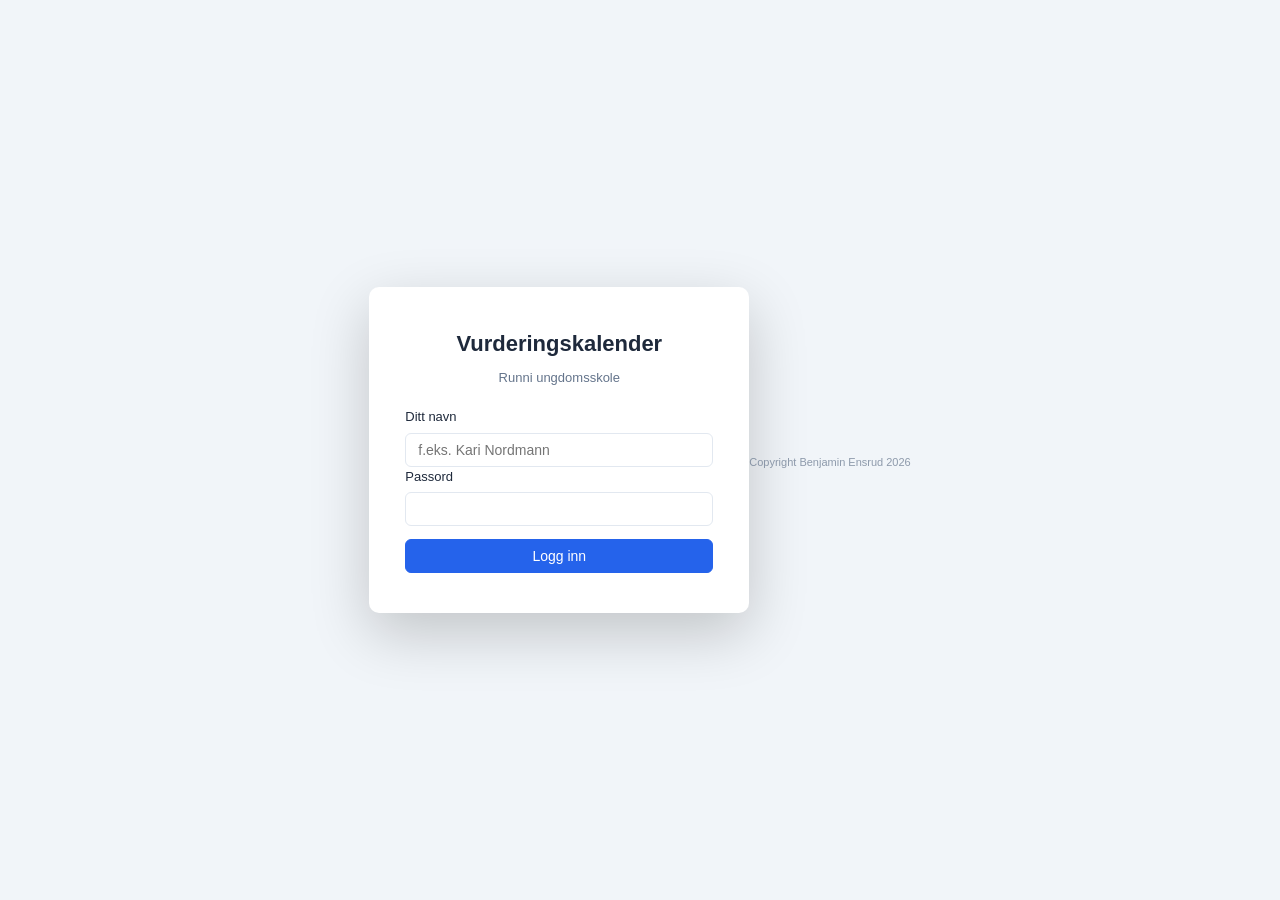
==== commit ad44b2d7: "Added credits" ====
--- a/teacher.html
+++ b/teacher.html
@@ -2,7 +2,7 @@
 <html lang="no">
 <head>
   <meta charset="UTF-8">
-  <meta name="viewport" content="width=device-width, initial-scale=1.0">
+  <meta name="viewport" content="width=device-width, initial-scale=1.0, viewport-fit=cover">
   <title>Runni ungdomsskole: Vurderingskalender</title>
   <link rel="stylesheet" href="teacher.css">
   <link rel="manifest" href="manifest.json">
@@ -99,6 +99,7 @@
       </form>
       <img id="wrongPasswordImg" src="sel-glenn-browning.jpg" alt="" class="wrong-password-img" hidden>
     </div>
+    <p class="copyright login-copyright">Copyright Benjamin Ensrud 2026</p>
   </div>
 
   <!--
@@ -127,7 +128,7 @@
         <div class="header-right">
           <span id="bgLoading" class="bg-loading" role="status" aria-live="polite">
             <span class="mini-spinner"></span>
-            <span>Oppdaterer…</span>
+            <span class="bg-loading-text">Oppdaterer…</span>
           </span>
           <button id="refreshBtn" class="btn btn-ghost" title="Hent ferske data fra server">&#8635; Oppdater</button>
           <button id="logoutBtn" class="btn btn-ghost">Logg ut</button>
@@ -136,7 +137,10 @@
 
       <main class="main">
         <div class="toolbar">
-          <button id="addBtn" class="btn btn-primary">+ Legg til vurdering</button>
+          <button id="addBtn" class="btn btn-primary" aria-label="Legg til vurdering" title="Legg til vurdering">
+            <span class="icon-plus" aria-hidden="true">+</span>
+            <span class="btn-text">Legg til vurdering</span>
+          </button>
           <div class="view-toggle-group" role="group" aria-label="Visningsvalg">
             <button id="viewTable" class="view-toggle-btn">Tabell</button>
             <button id="viewCalendar" class="view-toggle-btn active">Kalender</button>
@@ -144,24 +148,43 @@
           <button id="jumpTodayBtn" class="btn btn-ghost btn-sm" title="Bla til i dag">I dag</button>
           <label class="toggle-label">
             <input type="checkbox" id="showPastToggle">
-            Vis tidligere
+            <span class="full-label">Vis tidligere</span><span class="short-label">Tidligere</span>
           </label>
           <label class="toggle-label">
             <input type="checkbox" id="onlyMineToggle">
-            Vis bare mine
+            <span class="full-label">Vis bare mine</span><span class="short-label">Mine</span>
           </label>
-        </div>
-
-        <div class="filter-bar">
-          <div class="filter-section">
-            <span class="filter-section-label">Dato</span>
-            <label class="date-label">Fra <input type="date" id="filterStart" class="input input-date"></label>
-            <label class="date-label">Til <input type="date" id="filterEnd" class="input input-date"></label>
-          </div>
-          <div class="filter-section filter-section-classes">
-            <span class="filter-section-label">Klasse</span>
-            <div id="filterClassBtns" class="filter-class-btns"></div>
-            <button id="clearFilterClassesBtn" class="btn btn-ghost btn-tiny" hidden>Tøm</button>
+          <button id="filterToggle" class="toolbar-toggle filter-toolbar-toggle" type="button" aria-expanded="false" aria-controls="filterBar">
+            <span class="chevron" aria-hidden="true">▾</span>
+            <span class="toolbar-toggle-label">Filter</span>
+            <span id="filterSummary" class="toolbar-summary"></span>
+          </button>
+        </div>
+
+        <div class="filter-bar" id="filterBar">
+          <div class="filter-section" data-section="dates">
+            <span class="filter-section-label control-label-desktop">Dato</span>
+            <button class="section-toggle" type="button" aria-expanded="false">
+              <span class="section-label">Dato</span>
+              <span class="section-summary" id="filterDateSummary"></span>
+              <span class="chevron" aria-hidden="true">▾</span>
+            </button>
+            <div class="section-body">
+              <label class="date-label">Fra <input type="date" id="filterStart" class="input input-date"></label>
+              <label class="date-label">Til <input type="date" id="filterEnd" class="input input-date"></label>
+            </div>
+          </div>
+          <div class="filter-section filter-section-classes" data-section="classes">
+            <span class="filter-section-label control-label-desktop">Klasse</span>
+            <button class="section-toggle" type="button" aria-expanded="false">
+              <span class="section-label">Klasse</span>
+              <span class="section-summary" id="filterClassSummary"></span>
+              <span class="chevron" aria-hidden="true">▾</span>
+            </button>
+            <div class="section-body">
+              <div id="filterClassBtns" class="filter-class-btns"></div>
+              <button id="clearFilterClassesBtn" class="btn btn-ghost btn-tiny" hidden>Tøm</button>
+            </div>
           </div>
         </div>
 
@@ -214,6 +237,7 @@
 
       <footer class="site-footer">
         <p id="lastUpdated" class="last-updated"></p>
+        <p class="copyright">Copyright Benjamin Ensrud 2026</p>
       </footer>
     </div>
 
--- a/teacher.css
+++ b/teacher.css
@@ -88,14 +88,15 @@
 .btn-primary {
   background: var(--primary); color: #fff; border-color: var(--primary);
 }
-.btn-primary:not(:disabled):hover {
-  background: var(--primary-dark); border-color: var(--primary-dark);
-}
-
 .btn-ghost {
   background: var(--surface); color: var(--text-muted); border-color: var(--border);
 }
-.btn-ghost:not(:disabled):hover { background: var(--bg); color: var(--text); }
+@media (hover: hover) {
+  .btn-primary:not(:disabled):hover {
+    background: var(--primary-dark); border-color: var(--primary-dark);
+  }
+  .btn-ghost:not(:disabled):hover { background: var(--bg); color: var(--text); }
+}
 
 .btn-full { width: 100%; justify-content: center; }
 
@@ -108,8 +109,10 @@
   color: var(--text-muted);
   transition: background var(--transition), color var(--transition);
 }
-.icon-btn:hover { background: var(--bg); color: var(--text); }
-.icon-btn-danger:hover { background: var(--danger-light); color: var(--danger); border-color: var(--danger); }
+@media (hover: hover) {
+  .icon-btn:hover { background: var(--bg); color: var(--text); }
+  .icon-btn-danger:hover { background: var(--danger-light); color: var(--danger); border-color: var(--danger); }
+}
 
 /* ── Inputs ────────────────────────────────────────────────── */
 .input {
@@ -138,6 +141,7 @@
   max-width: 1500px; margin: 0 auto;
   padding: 0 24px;
   height: 100vh;
+  height: 100dvh;
   display: flex; flex-direction: column;
   overflow: hidden;
 }
@@ -158,7 +162,7 @@
   margin-bottom: 0;
   flex-shrink: 0;
 }
-.header-right { display: flex; gap: 8px; }
+.header-right { display: flex; gap: 8px; align-items: center; }
 .site-title { font-size: 20px; font-weight: 700; color: var(--text); }
 .site-subtitle { font-size: 13px; color: var(--text-muted); margin-top: 1px; }
 
@@ -188,7 +192,7 @@
   border-radius: var(--radius-card);
   box-shadow: var(--shadow-card);
   overflow: auto;
-  scrollbar-gutter: stable; /* always reserves scrollbar space, no layout shift */
+  scrollbar-gutter: stable;
 }
 
 .data-table {
@@ -210,7 +214,9 @@
   vertical-align: middle;
 }
 .data-table tbody tr:last-child td { border-bottom: none; }
-.data-table tbody tr:hover td { background: #f8fafc; }
+@media (hover: hover) {
+  .data-table tbody tr:hover td { background: #f8fafc; }
+}
 
 .past-row td { color: var(--text-muted); }
 
@@ -288,6 +294,14 @@
 .last-updated.stale::after {
   content: ' — kunne ikke oppdatere';
   font-style: italic;
+}
+.copyright {
+  text-align: center; font-size: 11px;
+  color: var(--text-muted); opacity: 0.7;
+  margin: 4px 0 0;
+}
+.login-copyright {
+  margin-top: 24px;
 }
 
 /* ── Toast ─────────────────────────────────────────────────── */
@@ -308,61 +322,17 @@
   font-weight: 600; font-size: 14px; cursor: pointer;
   padding: 2px 4px;
 }
-.toast-action:hover { color: #bfdbfe; }
+@media (hover: hover) {
+  .toast-action:hover { color: #bfdbfe; }
+}
 
 /* Day cells: keyboard focus ring */
 .day:focus-visible { outline: 2px solid var(--primary); outline-offset: -2px; }
-
-/* ── School calendar markers ──────────────────────────────── */
-/* School fills always override has-assessments tint and hover state. */
-.day.school-off,
-.day.school-off.has-assessments              { background: #fef2f2; }
-.day.school-off:hover,
-.day.school-off.has-assessments:hover        { background: #fee2e2; }
-.day.school-off .day-num                     { color: #b91c1c; }
-
-.day.school-planning,
-.day.school-planning.has-assessments         { background: #fef3c7; }
-.day.school-planning:hover,
-.day.school-planning.has-assessments:hover   { background: #fde68a; }
-
-.day.school-marker,
-.day.school-marker.has-assessments           { background: #dcfce7; box-shadow: inset 0 3px 0 #16a34a; }
-.day.school-marker:hover,
-.day.school-marker.has-assessments:hover     { background: #bbf7d0; }
-.school-badge {
-  position: absolute; top: 4px; right: 4px;
-  background: #d97706; color: #fff;
-  font-size: 9px; font-weight: 700;
-  width: 14px; height: 14px;
-  border-radius: 50%;
-  display: inline-flex; align-items: center; justify-content: center;
-  line-height: 1;
-}
-.day.today.school-off,
-.day.today.school-planning { background: #fef9c3; }
-
-/* School-day info card (in detail panel) */
-.school-day-card {
-  border: 1px solid var(--border);
-  border-radius: 8px;
-  padding: 12px 14px;
-  display: flex; flex-direction: column; gap: 4px;
-  border-left: 4px solid #94a3b8;
-}
-.school-day-card.school-day-off      { border-left-color: #dc2626; background: #fef2f2; }
-.school-day-card.school-day-planning { border-left-color: #d97706; background: #fef3c7; }
-.school-day-card.school-day-marker   { border-left-color: #16a34a; background: #f0fdf4; }
-.school-day-label {
-  font-size: 11px; font-weight: 700;
-  text-transform: uppercase; letter-spacing: 0.05em;
-  color: var(--text-muted);
-}
-.school-day-summary { font-size: 14px; font-weight: 600; color: var(--text); }
 
 /* ── Login page ────────────────────────────────────────────── */
 .login-page {
   min-height: 100vh;
+  min-height: 100dvh;
   display: flex; align-items: center; justify-content: center;
   padding: 24px;
   background: var(--bg);
@@ -405,7 +375,9 @@
   top: 50%; left: 50%;
   transform: translate(-50%, -48%) scale(0.97);
   width: 96%; max-width: 520px;
-  max-height: 92vh; overflow-y: auto;
+  max-height: 92vh;
+  max-height: 92dvh;
+  overflow-y: auto;
   background: var(--surface);
   border-radius: var(--radius-card);
   box-shadow: var(--shadow-modal);
@@ -449,7 +421,9 @@
   cursor: pointer;
   transition: background var(--transition), color var(--transition), border-color var(--transition);
 }
-.class-toggle:hover { border-color: var(--primary); color: var(--primary); }
+@media (hover: hover) {
+  .class-toggle:hover { border-color: var(--primary); color: var(--primary); }
+}
 .class-toggle.active {
   background: var(--primary-light); color: var(--primary);
   border-color: var(--primary); font-weight: 600;
@@ -508,40 +482,6 @@
   margin-left: -8px;
 }
 .conflict-week-current .conflict-week-label { color: #b45309; }
-
-/* ── Responsive ────────────────────────────────────────────── */
-@media (max-width: 600px) {
-  .site-header { flex-direction: column; align-items: flex-start; }
-  .header-right { width: 100%; justify-content: flex-end; }
-
-  .login-card { padding: 28px 20px; }
-
-  .modal-header { padding: 16px 16px 12px; }
-  .modal-body   { padding: 16px; gap: 14px; }
-
-  /* Responsive table: stack rows on very small screens */
-  .data-table, .data-table thead, .data-table tbody,
-  .data-table th, .data-table td, .data-table tr {
-    display: block;
-  }
-  .data-table thead { display: none; }
-  .data-table td {
-    padding: 6px 12px;
-    display: flex; gap: 8px;
-  }
-  .data-table td::before {
-    content: attr(data-label);
-    font-weight: 600; font-size: 12px;
-    color: var(--text-muted); min-width: 90px;
-  }
-  .data-table td.action-cell {
-    justify-content: flex-end; padding: 8px 12px 12px;
-  }
-  .data-table td.action-cell::before { display: none; }
-  .data-table tbody tr {
-    border-bottom: 2px solid var(--border); padding: 4px 0;
-  }
-}
 
 /* ── Confirm / Alert dialog ────────────────────────────────── */
 .confirm-overlay {
@@ -590,7 +530,9 @@
 }
 .view-toggle-btn + .view-toggle-btn { border-left: 1px solid var(--border); }
 .view-toggle-btn.active { background: var(--primary); color: #fff; }
-.view-toggle-btn:not(.active):hover { background: var(--bg); color: var(--text); }
+@media (hover: hover) {
+  .view-toggle-btn:not(.active):hover { background: var(--bg); color: var(--text); }
+}
 
 /* ── Filter bar ────────────────────────────────────────────── */
 .filter-bar {
@@ -603,6 +545,10 @@
   display: flex; align-items: center; flex-wrap: wrap; gap: 8px;
 }
 .filter-section-classes { align-items: flex-start; }
+/* Desktop: section toggle hidden; section body lays out flat into the filter section */
+.filter-bar .section-toggle, .filter-toolbar-toggle { display: none; }
+.filter-bar .section-body { display: contents; }
+.toggle-label .short-label { display: none; }
 .filter-section-label {
   font-size: 11px; font-weight: 700; color: var(--text-muted);
   text-transform: uppercase; letter-spacing: 0.06em;
@@ -623,7 +569,9 @@
   cursor: pointer;
   transition: background var(--transition), color var(--transition), border-color var(--transition);
 }
-.filter-class-btn:hover { border-color: var(--primary); color: var(--primary); }
+@media (hover: hover) {
+  .filter-class-btn:hover { border-color: var(--primary); color: var(--primary); }
+}
 .filter-class-btn.active {
   background: var(--primary-light); color: var(--primary);
   border-color: var(--primary); font-weight: 600;
@@ -640,10 +588,27 @@
 }
 .month-title {
   font-size: 15px; font-weight: 600;
-  padding: 14px 18px 12px;
+  padding: 10px 12px 10px 18px;
   border-bottom: 1px solid var(--border);
   border-left: 4px solid var(--primary);
-}
+  display: flex; align-items: center; gap: 8px;
+}
+.month-name { flex: 1; min-width: 0; }
+.month-nav-group { display: inline-flex; gap: 4px; flex-shrink: 0; }
+.month-nav {
+  display: inline-flex; align-items: center; justify-content: center;
+  width: 32px; height: 32px;
+  background: none; border: 1px solid var(--border);
+  border-radius: 4px; cursor: pointer;
+  font-size: 18px; line-height: 1;
+  color: var(--text-muted); font-family: var(--font);
+  transition: background var(--transition), color var(--transition), border-color var(--transition);
+}
+@media (hover: hover) {
+  .month-nav:hover { background: var(--bg); color: var(--primary); border-color: var(--primary); }
+}
+.month-card:first-of-type .month-nav-prev,
+.month-card:last-of-type .month-nav-next { visibility: hidden; }
 .cal-table { width: 100%; border-collapse: collapse; table-layout: fixed; }
 .cal-table th {
   font-size: 11px; font-weight: 600; text-transform: uppercase;
@@ -662,8 +627,12 @@
   cursor: pointer;
   transition: background var(--transition);
 }
-.day:hover { background: var(--primary-light); }
+@media (hover: hover) {
+  .day:hover { background: var(--primary-light); }
+}
 .day-num { display: block; font-size: 13px; font-weight: 500; line-height: 1; margin-bottom: 4px; }
+/* Saturdays + Sundays — subtle gray; any state below (today, assessment, school) overrides */
+.weekend { background: #eef2f6; }
 .other-month {
   color: var(--text-muted); font-size: 12px; padding: 6px 4px;
   text-align: center; border-bottom: 1px solid var(--border);
@@ -676,9 +645,58 @@
   display: inline-flex; align-items: center; justify-content: center; font-size: 12px;
 }
 .has-assessments { background: var(--primary-light); }
-.has-assessments:hover { background: #bfdbfe; }
+@media (hover: hover) {
+  .has-assessments:hover { background: #bfdbfe; }
+}
 .dots { display: flex; align-items: center; justify-content: center; gap: 3px; }
 .dot { width: 6px; height: 6px; border-radius: 50%; background: var(--primary); flex-shrink: 0; }
+
+/* ── School calendar markers ──────────────────────────────── */
+/* School fills always override has-assessments tint and hover state. */
+.day.school-off,
+.day.school-off.has-assessments              { background: #fef2f2; }
+.day.school-off .day-num                     { color: #b91c1c; }
+.day.school-planning,
+.day.school-planning.has-assessments         { background: #fef3c7; }
+.day.school-marker,
+.day.school-marker.has-assessments           { background: #dcfce7; box-shadow: inset 0 3px 0 #16a34a; }
+@media (hover: hover) {
+  .day.school-off:hover,
+  .day.school-off.has-assessments:hover        { background: #fee2e2; }
+  .day.school-planning:hover,
+  .day.school-planning.has-assessments:hover   { background: #fde68a; }
+  .day.school-marker:hover,
+  .day.school-marker.has-assessments:hover     { background: #bbf7d0; }
+}
+.school-badge {
+  position: absolute; top: 4px; right: 4px;
+  background: #d97706; color: #fff;
+  font-size: 9px; font-weight: 700;
+  width: 14px; height: 14px;
+  border-radius: 50%;
+  display: inline-flex; align-items: center; justify-content: center;
+  line-height: 1;
+}
+.day.today.school-off,
+.day.today.school-planning { background: #fef9c3; }
+
+/* School-day info card (in detail panel) */
+.school-day-card {
+  border: 1px solid var(--border);
+  border-radius: 8px;
+  padding: 12px 14px;
+  display: flex; flex-direction: column; gap: 4px;
+  border-left: 4px solid #94a3b8;
+}
+.school-day-card.school-day-off      { border-left-color: #dc2626; background: #fef2f2; }
+.school-day-card.school-day-planning { border-left-color: #d97706; background: #fef3c7; }
+.school-day-card.school-day-marker   { border-left-color: #16a34a; background: #f0fdf4; }
+.school-day-label {
+  font-size: 11px; font-weight: 700;
+  text-transform: uppercase; letter-spacing: 0.05em;
+  color: var(--text-muted);
+}
+.school-day-summary { font-size: 14px; font-weight: 600; color: var(--text); }
 
 /* ── Teacher day panel ─────────────────────────────────────── */
 .panel-overlay {
@@ -703,7 +721,9 @@
   font-size: 22px; line-height: 1; color: var(--text-muted);
   padding: 4px 8px; border-radius: 4px;
 }
-.panel-close:hover { background: var(--bg); color: var(--text); }
+@media (hover: hover) {
+  .panel-close:hover { background: var(--bg); color: var(--text); }
+}
 .panel-title { font-size: 15px; font-weight: 600; padding-right: 40px; line-height: 1.4; }
 .panel-add-btn { width: 100%; justify-content: center; }
 .panel-body { display: flex; flex-direction: column; gap: 10px; }
@@ -726,14 +746,168 @@
 .btn-ghost-danger {
   background: none; color: var(--danger); border-color: var(--border);
 }
-.btn-ghost-danger:hover { background: var(--danger-light); border-color: var(--danger); }
-
+@media (hover: hover) {
+  .btn-ghost-danger:hover { background: var(--danger-light); border-color: var(--danger); }
+}
+
+/* ── Mobile ────────────────────────────────────────────────── */
 @media (max-width: 600px) {
+  .site-header { flex-direction: column; align-items: flex-start; }
+  .header-right { width: 100%; justify-content: flex-end; }
+
+  .login-card { padding: 28px 20px; }
+
+  .modal-header { padding: 16px 16px 12px; }
+  .modal-body   { padding: 16px; gap: 14px; }
+
+  /* Toolbar: condense the long Add label to just "+" */
+  #addBtn .btn-text { display: none; }
+  #addBtn .icon-plus { font-size: 18px; line-height: 1; }
+  #addBtn { padding: 10px 14px; min-height: 40px; min-width: 40px; }
+
+  /* Hide the "Oppdaterer…" word, keep the spinner */
+  .bg-loading-text { display: none; }
+
+  /* Larger touch targets for filter and modal pill buttons */
+  .filter-class-btn,
+  .class-toggle {
+    padding: 9px 13px; font-size: 13px; min-height: 38px; border-radius: 20px;
+  }
+  .filter-class-btns { gap: 10px; }
+  .class-grade-group { gap: 5px; }
+  .class-grid { gap: 10px; }
+  .btn-tiny { padding: 8px 14px; font-size: 12px; min-height: 36px; }
+  .icon-btn { width: 38px; height: 38px; font-size: 16px; }
+  .col-filter { padding: 8px 8px; font-size: 13px; min-height: 36px; }
+  select.col-filter { padding-right: 24px; }
+  .conflict-range-select { padding: 6px 8px; font-size: 12px; min-height: 32px; }
+  .toggle-label input[type="checkbox"] { width: 18px; height: 18px; }
+  .view-toggle-btn { padding: 9px 16px; font-size: 13px; min-height: 40px; }
+
+  /* Filter bar: collapsible on mobile */
+  .filter-bar {
+    padding: 0; gap: 0; background: var(--surface);
+    border: 1px solid var(--border); border-radius: 10px;
+    flex-direction: column; align-items: stretch;
+    overflow: hidden;
+  }
+  .filter-bar:not(.filter-open) { display: none; }
+  .filter-bar.filter-open .filter-section + .filter-section {
+    border-top: 1px solid var(--border);
+  }
+  .filter-section { display: flex; flex-direction: column; gap: 0; flex: none; }
+  .filter-section .control-label-desktop { display: none; }
+  .filter-section .section-toggle {
+    display: inline-flex; width: 100%; align-items: center;
+    gap: 8px; padding: 11px 14px;
+    background: none; border: none;
+    font-family: var(--font); font-size: 14px;
+    color: var(--text); text-align: left; cursor: pointer;
+    min-height: 44px;
+  }
+  .filter-section .section-toggle .section-label { font-weight: 600; flex-shrink: 0; }
+  .filter-section .section-toggle .section-summary {
+    flex: 1; min-width: 0;
+    color: var(--text-muted); font-size: 13px;
+    white-space: nowrap; overflow: hidden; text-overflow: ellipsis;
+    text-align: right; padding-right: 4px;
+  }
+  .filter-section .section-toggle .chevron {
+    color: var(--text-muted);
+    transition: transform var(--transition);
+    font-size: 12px;
+  }
+  .filter-section.section-open .section-toggle .chevron { transform: rotate(180deg); }
+  .filter-bar .section-body {
+    display: none;
+    padding: 10px 14px 12px; background: #fafbfc;
+    flex-wrap: wrap; gap: 8px; align-items: center;
+  }
+  .filter-section.section-open .section-body { display: flex; }
+
+  /* Filter toggle button in toolbar */
+  .filter-toolbar-toggle {
+    display: inline-flex; align-items: center; gap: 6px;
+    padding: 9px 12px; min-height: 40px;
+    background: var(--surface); border: 1px solid var(--border);
+    border-radius: var(--radius-btn);
+    font-family: var(--font); font-size: 13px; cursor: pointer;
+    color: var(--text);
+    flex: 1 1 100%; min-width: 0;
+  }
+  .filter-toolbar-toggle .toolbar-toggle-label { font-weight: 600; }
+  .filter-toolbar-toggle .toolbar-summary {
+    flex: 1; min-width: 0;
+    color: var(--text-muted); font-size: 12px;
+    white-space: nowrap; overflow: hidden; text-overflow: ellipsis;
+    text-align: right;
+  }
+  .filter-toolbar-toggle .chevron {
+    color: var(--text-muted);
+    transition: transform var(--transition);
+    font-size: 12px;
+  }
+  .filter-toolbar-toggle[aria-expanded="true"] .chevron { transform: rotate(180deg); }
+
+  /* Compact toggle labels */
+  .toggle-label .full-label { display: none; }
+  .toggle-label .short-label { display: inline; }
+  .toolbar { gap: 8px 10px; }
+
+  /* Login form: roomier inputs */
+  .login-card .input { padding: 10px 12px; font-size: 16px; min-height: 44px; }
+  .login-card .btn { padding: 12px 16px; min-height: 44px; }
+
+  /* Modal text inputs/textarea — bigger to avoid iOS auto-zoom */
+  .modal .input { font-size: 16px; }
+
+  /* Toast slides down from top so it doesn't sit behind the bottom-anchored panel */
+  .toast {
+    bottom: auto;
+    top: max(16px, env(safe-area-inset-top));
+    transform: translateX(-50%) translateY(-140%);
+    padding: 14px 18px; font-size: 14px;
+    width: max-content;
+  }
+  .toast.show { transform: translateX(-50%) translateY(0); }
+
+  /* Larger panel close button */
+  .panel-close {
+    width: 40px; height: 40px;
+    display: inline-flex; align-items: center; justify-content: center;
+    font-size: 28px; padding: 0;
+  }
+
+  /* Responsive table: stack rows on very small screens */
+  .data-table, .data-table thead, .data-table tbody,
+  .data-table th, .data-table td, .data-table tr {
+    display: block;
+  }
+  .data-table thead { display: none; }
+  .data-table td {
+    padding: 6px 12px;
+    display: flex; gap: 8px;
+  }
+  .data-table td::before {
+    content: attr(data-label);
+    font-weight: 600; font-size: 12px;
+    color: var(--text-muted); min-width: 90px;
+  }
+  .data-table td.action-cell {
+    justify-content: flex-end; padding: 8px 12px 12px;
+  }
+  .data-table td.action-cell::before { display: none; }
+  .data-table tbody tr {
+    border-bottom: 2px solid var(--border); padding: 4px 0;
+  }
+
+  /* Day panel slides up from bottom on mobile */
   .detail-panel {
     top: auto; right: 0; bottom: -80vh; width: 100%; height: 80vh;
+    height: 80dvh;
     border-radius: 16px 16px 0 0; transition: bottom var(--transition);
+    padding-bottom: max(24px, env(safe-area-inset-bottom));
   }
   .detail-panel.open { bottom: 0; }
-  .filter-bar { gap: 8px; }
   .view-toggle-group { order: -1; }
 }
